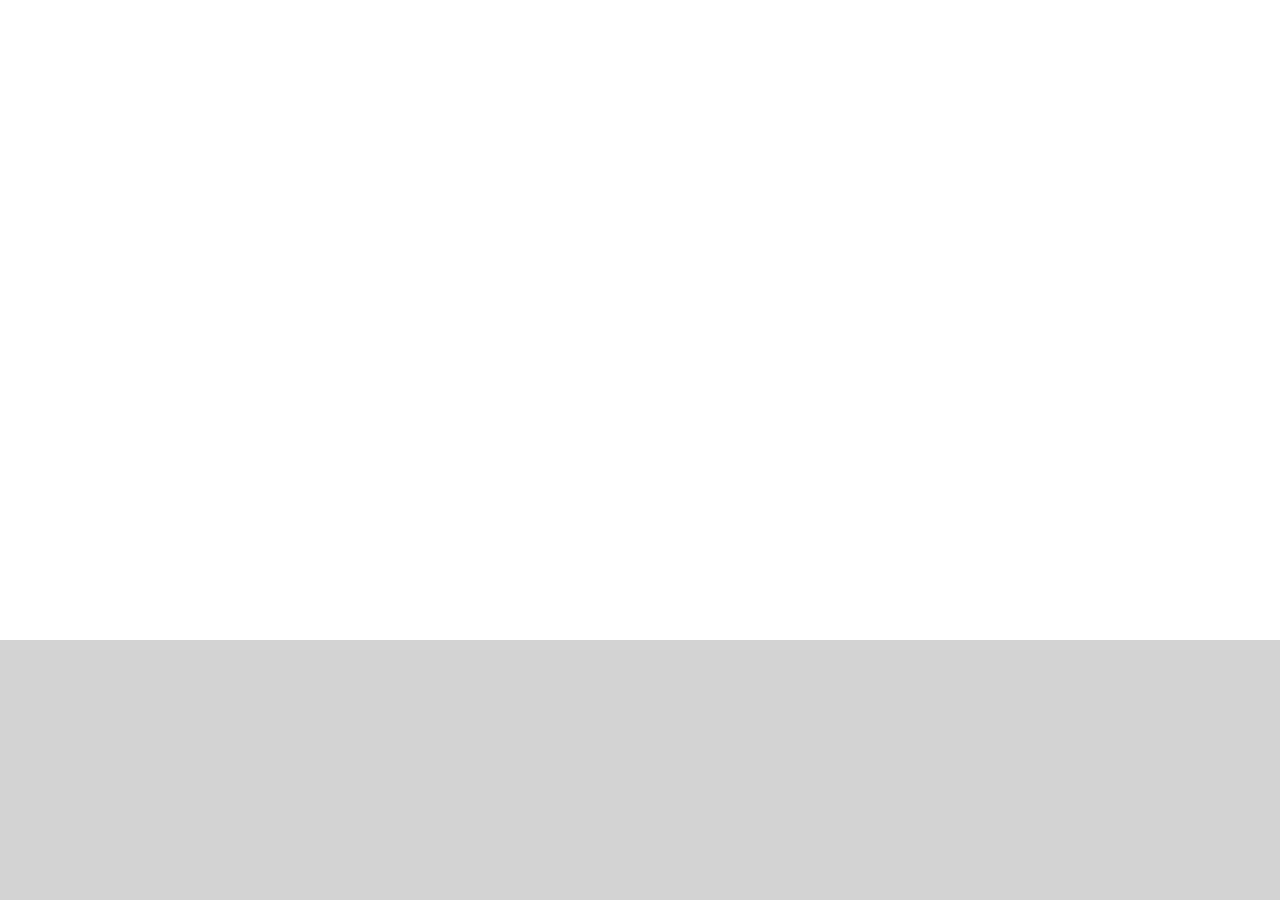
==== webspecimen/index.html @ 0422b478 "webspecimen" ====
<!DOCTYPE html>
<html>
  <head>
    <meta charset=utf-8 />
    <title>Avara Specimen</title>
    <link rel="stylesheet" type="text/css" href="css/reset.css" />
    <link rel="stylesheet" type="text/css" href="css/main.css" />
    <script type="text/javascript" src="js/paper.js"></script>
  </head>
  <body>
  	<canvas id="myCanvas" resize></canvas>
  </body>

<svg
   xmlns:dc="http://purl.org/dc/elements/1.1/"
   xmlns:cc="http://creativecommons.org/ns#"
   xmlns:rdf="http://www.w3.org/1999/02/22-rdf-syntax-ns#"
   xmlns:svg="http://www.w3.org/2000/svg"
   xmlns="http://www.w3.org/2000/svg"
   version="1.1"
   id="avara"
   viewBox="0 0 815.35223 238.87865"
   height="67.416862mm"
   width="230.11052mm">
  <defs
     id="defs4" />
  <metadata
     id="metadata7">
    <rdf:RDF>
      <cc:Work
         rdf:about="">
        <dc:format>image/svg+xml</dc:format>
        <dc:type
           rdf:resource="http://purl.org/dc/dcmitype/StillImage" />
        <dc:title></dc:title>
      </cc:Work>
    </rdf:RDF>
  </metadata>

    <path
       d="m 10.356785,549.50506 -67.499659,0 22.499886,-22.75035 67.49966,-182.00277 0,-11.37518 22.499886,-22.75035 78.749602,216.1283 22.49989,22.75035 -67.499662,0 11.249942,-22.75035 -16.031167,-45.50069 -80.4370944,0 -16.0311696,45.50069 22.499886,22.75035 z m 33.74983,-182.00277 -36.2810663,102.37656 72.2808853,0 -35.999819,-102.37656 z"
       style="font-style:normal;font-variant:normal;font-weight:bold;font-stretch:normal;font-size:medium;line-height:125%;font-family:AvaraTwo;-inkscape-font-specification:'AvaraTwo Bold';text-align:start;writing-mode:lr-tb;text-anchor:start;fill:#000000;fill-opacity:1;stroke:none;stroke-width:1;stroke-linecap:butt;stroke-linejoin:miter;stroke-miterlimit:0;stroke-dasharray:none;stroke-dashoffset:0;stroke-opacity:1"
       id="path4462" />
    <path
       d="m 226.53968,549.50506 -22.49989,0 -44.99977,-125.1269 -22.49989,-22.75035 78.74961,0 -22.49989,22.75035 33.74983,91.00138 33.74983,-91.00138 -22.49988,-22.75035 67.49965,0 -22.49988,22.75035 -44.99977,102.37655 -11.24995,22.75035 z"
       style="font-style:normal;font-variant:normal;font-weight:bold;font-stretch:normal;font-size:medium;line-height:125%;font-family:AvaraTwo;-inkscape-font-specification:'AvaraTwo Bold';text-align:start;writing-mode:lr-tb;text-anchor:start;fill:#000000;fill-opacity:1;stroke:none;stroke-width:1;stroke-linecap:butt;stroke-linejoin:miter;stroke-miterlimit:0;stroke-dasharray:none;stroke-dashoffset:0;stroke-opacity:1"
       id="path4464" />
    <path
       d="m 373.92902,390.25263 44.99977,11.37518 11.24995,22.75035 0,102.37655 22.49989,-11.37517 0,11.37517 -22.49989,22.75035 -11.24995,0 -11.24994,-22.75035 -33.74983,22.75035 -22.49989,0 -22.49988,-11.37517 -22.49989,-34.12553 11.24995,-34.12551 22.49989,-11.37518 56.24971,-11.37517 0,-22.75034 -11.24994,-11.37518 -22.49989,0 -11.24995,22.75035 -22.49988,-22.75035 44.99977,-22.75035 z m 22.49989,68.25104 -44.99978,22.75035 -11.24993,22.75034 22.49988,34.12553 22.49989,-11.37518 11.24994,-22.75035 0,-45.50069 z"
       style="font-style:normal;font-variant:normal;font-weight:bold;font-stretch:normal;font-size:medium;line-height:125%;font-family:AvaraTwo;-inkscape-font-specification:'AvaraTwo Bold';text-align:start;writing-mode:lr-tb;text-anchor:start;fill:#000000;fill-opacity:1;stroke:none;stroke-width:1;stroke-linecap:butt;stroke-linejoin:miter;stroke-miterlimit:0;stroke-dasharray:none;stroke-dashoffset:0;stroke-opacity:1"
       id="path4466" />
    <path
       d="m 530.33211,390.25263 -11.24994,45.5007 0,11.37517 33.74983,-45.50069 22.49988,-11.37518 22.49989,11.37518 0,22.75035 -22.49989,34.12551 -11.24994,0 0,-34.12551 -11.24994,0 -22.49989,22.75034 0,79.62621 22.49989,22.75035 -78.7496,0 22.49989,-22.75035 0,-102.37655 -33.74984,-11.37518 67.49966,-22.75035 z"
       style="font-style:normal;font-variant:normal;font-weight:bold;font-stretch:normal;font-size:medium;line-height:125%;font-family:AvaraTwo;-inkscape-font-specification:'AvaraTwo Bold';text-align:start;writing-mode:lr-tb;text-anchor:start;fill:#000000;fill-opacity:1;stroke:none;stroke-width:1;stroke-linecap:butt;stroke-linejoin:miter;stroke-miterlimit:0;stroke-dasharray:none;stroke-dashoffset:0;stroke-opacity:1"
       id="path4468" />
    <path
       d="m 679.45978,390.25263 44.99977,11.37518 11.24995,22.75035 0,102.37655 22.49988,-11.37517 0,11.37517 -22.49988,22.75035 -11.24995,0 -11.24994,-22.75035 -33.74983,22.75035 -22.49989,0 -22.49988,-11.37517 -22.49989,-34.12553 11.24995,-34.12551 22.49988,-11.37518 56.24971,-11.37517 0,-22.75034 -11.24993,-11.37518 -22.49989,0 -11.24995,22.75035 -22.49988,-22.75035 44.99977,-22.75035 z m 22.49988,68.25104 -44.99977,22.75035 -11.24994,22.75034 22.49989,34.12553 22.49989,-11.37518 11.24993,-22.75035 0,-45.50069 z"
       style="font-style:normal;font-variant:normal;font-weight:bold;font-stretch:normal;font-size:medium;line-height:125%;font-family:AvaraTwo;-inkscape-font-specification:'AvaraTwo Bold';text-align:start;writing-mode:lr-tb;text-anchor:start;fill:#000000;fill-opacity:1;stroke:none;stroke-width:1;stroke-linecap:butt;stroke-linejoin:miter;stroke-miterlimit:0;stroke-dasharray:none;stroke-dashoffset:0;stroke-opacity:1"
       id="path4470" />

</svg>

  <script type="text/paperscript" canvas="myCanvas" src="js/animate.js"></script>
</html>
---- webspecimen/css/main.css ----
body{
	font:20px/1.1em arial, sans-serif;
	background:lightgray;
}
canvas{
	width:100%;
	height:auto;
	background:white;
	margin:0 auto;
	display:block;
}
svg{
	display:none;
}
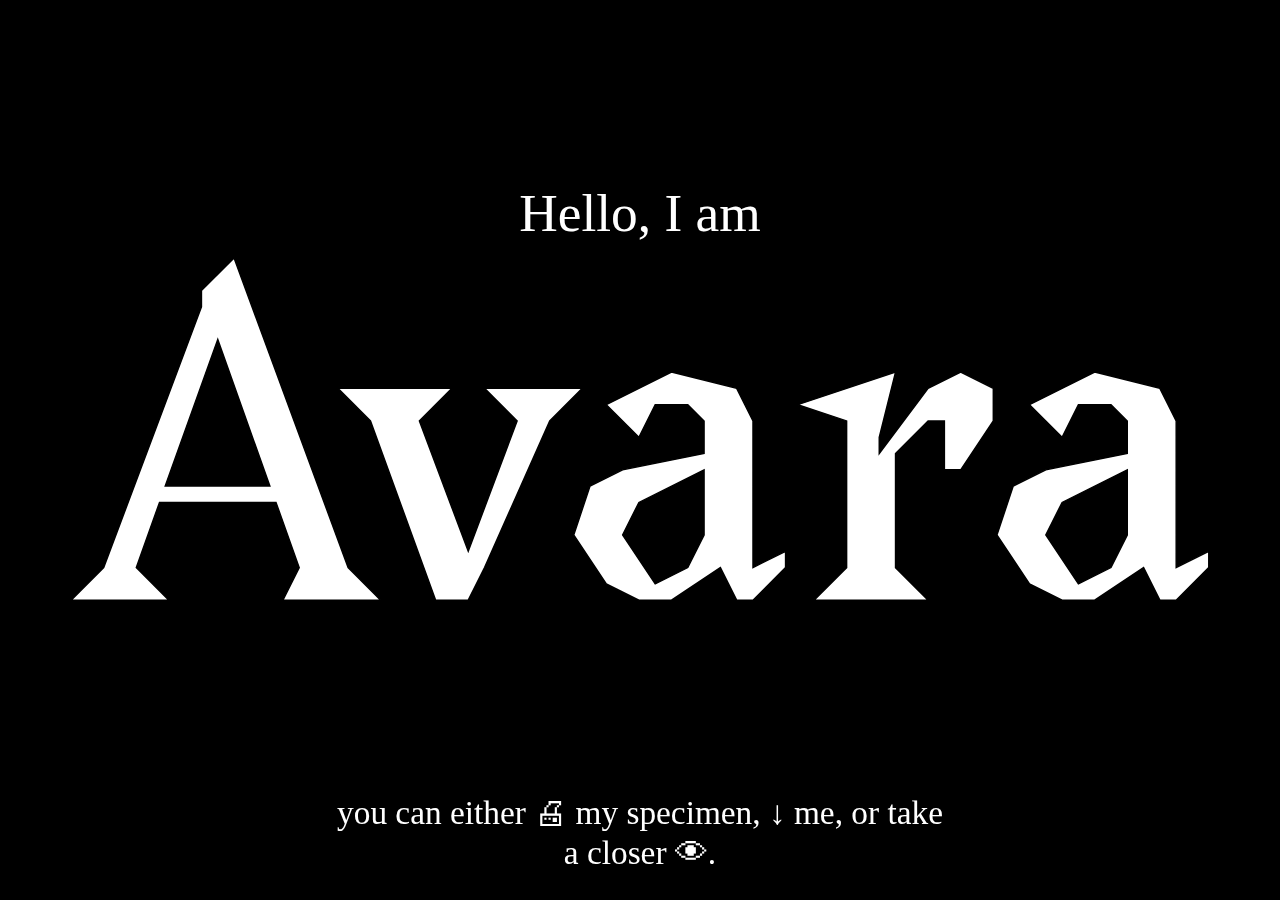
==== commit 40765707: "stupid mistake" ====
--- a/webspecimen/index.html
+++ b/webspecimen/index.html
@@ -1,64 +1,80 @@
 <!DOCTYPE html>
 <html>
+<!--
+Développé par   Raphaël Bastide
+                Lucas Le Bihan
+avec l'aide de  Hugo Piquemal
+-->
   <head>
     <meta charset=utf-8 />
     <title>Avara Specimen</title>
+    <meta name="description" content="Open source curveless font" />
+    <link rel="icon" type="image/png" href="img/favicon.png">
+    <meta property="og:type" content="website" />
+    <meta property="og:image" itemprop="image primaryImageOfPage" content="img/icon.png" />
     <link rel="stylesheet" type="text/css" href="css/reset.css" />
     <link rel="stylesheet" type="text/css" href="css/main.css" />
-    <script type="text/javascript" src="js/paper.js"></script>
   </head>
   <body>
-  	<canvas id="myCanvas" resize></canvas>
+    <div id="head" class="screen">Hello, I am</div>
+    <div id="specimenright" class="print">
+      abcdefghijklm<br>nopqrstuvwxyz<br>ABCDEFGHIJKLMNOPQRSTUVWXYZ<br>1234567890<br>
+    </div>
+       <div id="specimenleft" class="print">
+      ÉéÈèÏïÀàÇçÂâùÙÔôÑñ@?!§(•){÷}[/] …*$€£Ƀ&&cent;®©¶&frac12;&frac14;&frac34;&times;-_—–&#xFB00;&#xFB01;&#xFB02;&#xFB03;&#xFB04;fbfhfkqjœæ&dagger;&Dagger;<br>&#128424;&#128065;&#8595; <br>
+    </div>
+      <div id="credits" class="print">
+        Avara Open Source Typeface
+    </div>
+    <div id="web" class="print">
+        &#128065;, &#128424; & &#8595; on raphaelbastide.com/avara
+    </div>
+    <div id="comandes" contenteditable spellcheck=false class="screen">
+    you can either
+    <a class="print-button" onClick="window.print()">&#128424;</a> my specimen, <a class="print-button" href="https://github.com/raphaelbastide/Avara/archive/master.zip">&#8595;</a> me, or take a closer <a class="print-button" href="https://github.com/raphaelbastide/Avara">&#128065;</a>.
+    </div>
+    <div id="svg-container">
+<svg
+    xmlns="http://www.w3.org/2000/svg"
+    version="1.1"
+    viewBox="-50 -40 900 350"
+    id="avara">
+
+    <defs>
+        <rect id="point-handle"
+            x="-3" y="-3" width="6" height="6"
+            stroke-width="1"
+            fill="#ffffff"
+            fill-opacity="1"
+            stroke="rgb(110, 50, 255)"/>
+    </defs>
+
+    <style>
+        path {
+          fill: white;
+          stroke: black;
+          stroke-width: 1 px;
+          fill-rule: nonzero;
+        }
+    </style>
+
+    <path d="M 68.739,240.591 0,240.591 22.914,217.676 91.654,34.37 91.654,22.914 114.567,0 194.764,217.676 217.676,240.591
+      148.937,240.591 160.393,217.676 144.068,171.852 62.153,171.852 45.827,217.676 z M 103.11,57.284 66.162,160.395 139.771,160.395 z"/>
+    <path d="M 279.241,240.591 256.327,240.591 210.502,114.568 187.587,91.654 267.783,91.654 244.871,114.568 279.241,206.22
+      313.61,114.568 290.698,91.654 359.437,91.654 336.524,114.568 290.698,217.676 z"/>
+    <path d="M 422.148,80.198 467.976,91.654 479.434,114.568 479.434,217.676 502.345,206.22 502.345,217.676 479.434,240.591
+      467.976,240.591 456.519,217.676 422.148,240.591 399.235,240.591 376.322,229.134 353.408,194.764 364.865,160.395 387.78,148.938
+      445.062,137.479 445.062,114.568 433.606,103.11 410.692,103.11 399.235,126.022 376.322,103.11 z M 445.062,148.938 399.235,171.852 387.78,194.764 410.692,229.134 433.606,217.676 445.062,194.764 z"/>
+    <path d="M 579.665,80.198 568.207,126.022 568.207,137.479 602.577,91.654 625.491,80.198 648.403,91.654 648.403,114.568
+      625.491,148.938 614.035,148.938 614.035,114.568 602.577,114.568 579.665,137.479 579.665,217.676 602.577,240.591
+      522.381,240.591 545.293,217.676 545.293,114.568 510.924,103.11 z"/>
+    <path d="M 719.71,80.198 765.537,91.654 776.994,114.568 776.994,217.676 799.906,206.22 799.906,217.676 776.994,240.591
+      765.537,240.591 754.08,217.676 719.71,240.591 696.796,240.591 673.884,229.134 650.97,194.764 662.427,160.395 685.341,148.938
+      742.623,137.479 742.623,114.568 731.168,103.11 708.254,103.11 696.796,126.022 673.884,103.11 z M 742.623,148.938 696.796,171.852 685.341,194.764 708.254,229.134 731.168,217.676 742.623,194.764 z"/>
+
+      </svg>
+    </div>
+    <script src="js/snap.svg-min.js"></script>
+    <script src="js/main.js"></script>
   </body>
-
-<svg
-   xmlns:dc="http://purl.org/dc/elements/1.1/"
-   xmlns:cc="http://creativecommons.org/ns#"
-   xmlns:rdf="http://www.w3.org/1999/02/22-rdf-syntax-ns#"
-   xmlns:svg="http://www.w3.org/2000/svg"
-   xmlns="http://www.w3.org/2000/svg"
-   version="1.1"
-   id="avara"
-   viewBox="0 0 815.35223 238.87865"
-   height="67.416862mm"
-   width="230.11052mm">
-  <defs
-     id="defs4" />
-  <metadata
-     id="metadata7">
-    <rdf:RDF>
-      <cc:Work
-         rdf:about="">
-        <dc:format>image/svg+xml</dc:format>
-        <dc:type
-           rdf:resource="http://purl.org/dc/dcmitype/StillImage" />
-        <dc:title></dc:title>
-      </cc:Work>
-    </rdf:RDF>
-  </metadata>
-
-    <path
-       d="m 10.356785,549.50506 -67.499659,0 22.499886,-22.75035 67.49966,-182.00277 0,-11.37518 22.499886,-22.75035 78.749602,216.1283 22.49989,22.75035 -67.499662,0 11.249942,-22.75035 -16.031167,-45.50069 -80.4370944,0 -16.0311696,45.50069 22.499886,22.75035 z m 33.74983,-182.00277 -36.2810663,102.37656 72.2808853,0 -35.999819,-102.37656 z"
-       style="font-style:normal;font-variant:normal;font-weight:bold;font-stretch:normal;font-size:medium;line-height:125%;font-family:AvaraTwo;-inkscape-font-specification:'AvaraTwo Bold';text-align:start;writing-mode:lr-tb;text-anchor:start;fill:#000000;fill-opacity:1;stroke:none;stroke-width:1;stroke-linecap:butt;stroke-linejoin:miter;stroke-miterlimit:0;stroke-dasharray:none;stroke-dashoffset:0;stroke-opacity:1"
-       id="path4462" />
-    <path
-       d="m 226.53968,549.50506 -22.49989,0 -44.99977,-125.1269 -22.49989,-22.75035 78.74961,0 -22.49989,22.75035 33.74983,91.00138 33.74983,-91.00138 -22.49988,-22.75035 67.49965,0 -22.49988,22.75035 -44.99977,102.37655 -11.24995,22.75035 z"
-       style="font-style:normal;font-variant:normal;font-weight:bold;font-stretch:normal;font-size:medium;line-height:125%;font-family:AvaraTwo;-inkscape-font-specification:'AvaraTwo Bold';text-align:start;writing-mode:lr-tb;text-anchor:start;fill:#000000;fill-opacity:1;stroke:none;stroke-width:1;stroke-linecap:butt;stroke-linejoin:miter;stroke-miterlimit:0;stroke-dasharray:none;stroke-dashoffset:0;stroke-opacity:1"
-       id="path4464" />
-    <path
-       d="m 373.92902,390.25263 44.99977,11.37518 11.24995,22.75035 0,102.37655 22.49989,-11.37517 0,11.37517 -22.49989,22.75035 -11.24995,0 -11.24994,-22.75035 -33.74983,22.75035 -22.49989,0 -22.49988,-11.37517 -22.49989,-34.12553 11.24995,-34.12551 22.49989,-11.37518 56.24971,-11.37517 0,-22.75034 -11.24994,-11.37518 -22.49989,0 -11.24995,22.75035 -22.49988,-22.75035 44.99977,-22.75035 z m 22.49989,68.25104 -44.99978,22.75035 -11.24993,22.75034 22.49988,34.12553 22.49989,-11.37518 11.24994,-22.75035 0,-45.50069 z"
-       style="font-style:normal;font-variant:normal;font-weight:bold;font-stretch:normal;font-size:medium;line-height:125%;font-family:AvaraTwo;-inkscape-font-specification:'AvaraTwo Bold';text-align:start;writing-mode:lr-tb;text-anchor:start;fill:#000000;fill-opacity:1;stroke:none;stroke-width:1;stroke-linecap:butt;stroke-linejoin:miter;stroke-miterlimit:0;stroke-dasharray:none;stroke-dashoffset:0;stroke-opacity:1"
-       id="path4466" />
-    <path
-       d="m 530.33211,390.25263 -11.24994,45.5007 0,11.37517 33.74983,-45.50069 22.49988,-11.37518 22.49989,11.37518 0,22.75035 -22.49989,34.12551 -11.24994,0 0,-34.12551 -11.24994,0 -22.49989,22.75034 0,79.62621 22.49989,22.75035 -78.7496,0 22.49989,-22.75035 0,-102.37655 -33.74984,-11.37518 67.49966,-22.75035 z"
-       style="font-style:normal;font-variant:normal;font-weight:bold;font-stretch:normal;font-size:medium;line-height:125%;font-family:AvaraTwo;-inkscape-font-specification:'AvaraTwo Bold';text-align:start;writing-mode:lr-tb;text-anchor:start;fill:#000000;fill-opacity:1;stroke:none;stroke-width:1;stroke-linecap:butt;stroke-linejoin:miter;stroke-miterlimit:0;stroke-dasharray:none;stroke-dashoffset:0;stroke-opacity:1"
-       id="path4468" />
-    <path
-       d="m 679.45978,390.25263 44.99977,11.37518 11.24995,22.75035 0,102.37655 22.49988,-11.37517 0,11.37517 -22.49988,22.75035 -11.24995,0 -11.24994,-22.75035 -33.74983,22.75035 -22.49989,0 -22.49988,-11.37517 -22.49989,-34.12553 11.24995,-34.12551 22.49988,-11.37518 56.24971,-11.37517 0,-22.75034 -11.24993,-11.37518 -22.49989,0 -11.24995,22.75035 -22.49988,-22.75035 44.99977,-22.75035 z m 22.49988,68.25104 -44.99977,22.75035 -11.24994,22.75034 22.49989,34.12553 22.49989,-11.37518 11.24993,-22.75035 0,-45.50069 z"
-       style="font-style:normal;font-variant:normal;font-weight:bold;font-stretch:normal;font-size:medium;line-height:125%;font-family:AvaraTwo;-inkscape-font-specification:'AvaraTwo Bold';text-align:start;writing-mode:lr-tb;text-anchor:start;fill:#000000;fill-opacity:1;stroke:none;stroke-width:1;stroke-linecap:butt;stroke-linejoin:miter;stroke-miterlimit:0;stroke-dasharray:none;stroke-dashoffset:0;stroke-opacity:1"
-       id="path4470" />
-
-</svg>
-
-  <script type="text/paperscript" canvas="myCanvas" src="js/animate.js"></script>
 </html>
--- a/webspecimen/css/main.css
+++ b/webspecimen/css/main.css
@@ -1,14 +1,199 @@
-body{
-	font:20px/1.1em arial, sans-serif;
-	background:lightgray;
+@font-face {
+    font-family: 'avarabold';
+    src: url('font/avara.eot');
+    src: url('font/avara.eot?#iefix') format('embedded-opentype'),
+         url('font/avara.woff2') format('woff2'),
+         url('font/avara.woff') format('woff'),
+         url('font/avara.ttf') format('truetype'),
+         url('font/avara.svg#avarabold') format('svg');
+    font-weight: normal;
+    font-style: normal;
+
+} 
+h1{
+	font-size: 20pt;     
+	line-height: 40pt;     
+	display: inline-block;
+} 
+html,body{     
+	font:20px/1.1em arial, sans-serif;     
+	width: 100%;
+	height: 100%;     
+	background-color: black; } 
+
+::selection {background: rgb(110, 50, 255);} 
+::-moz-selection {background:rgb(110, 50, 255); }
+.print{display: none;}
+.print-button {     
+	width: auto;     
+	height: auto;     
+	font-family: 'avarabold';     
+	font-size: 25pt;     
+	line-height: 30pt;     
+	color:#ffffff;     
+	background-color: transparent;     
+	border:none;
+	cursor:pointer; } 
+.print-button:hover{color:rgb(110, 50, 255);} 
+#comandes{     
+	width:100%;     
+	height: auto;     
+	position: absolute;     
+	font-size: 25pt;     
+	line-height: 30pt;     
+	color: #ffffff;     
+	font-family: 'avarabold';     
+	text-align: center;      
+	padding-left: 25%;     
+	padding-right: 25%;     
+	bottom:3%;
+	z-index: 10;
+	-webkit-box-sizing: border-box;     
+	-moz-box-sizing: border-box;     
+	box-sizing: border-box; 
+} 
+#head{     
+	width: 100%;     
+	height: auto;     
+	position:absolute;     
+	font-size: 40pt;     
+	line-height: 50pt;     
+	color: #ffffff;
+	font-family: 'avarabold';     
+	text-align: center;      
+	padding-left: 15%;
+	padding-right: 15%;     
+	top:20%;    
+	-webkit-box-sizing:border-box;     
+	-moz-box-sizing:border-box;     
+	box-sizing:border-box; } 
+
+svg {
+     position: absolute;
+     margin: auto;
+     top:0;right:0;bottom:0;left:0;
+     width: 100%;
+     height: 100%;
 }
-canvas{
-	width:100%;
-	height:auto;
-	background:white;
-	margin:0 auto;
-	display:block;
+path {
+ fill: #FFF;
+ stroke: #000;
+ fill-rule: nonzero;
+ mix-blend-mode: difference;
 }
-svg{
-	display:none;
+
+a{text-decoration:none; } 
+
+@media print { 
+@page {size:210mm 297mm;} 
+html,body{margin:0;padding:0;}
+ 
+ #credits{
+ 	width: 8cm;
+ 	height: 10cm;
+ 	bottom:1cm; 
+ 	right: 12cm;
+	color: rgb(110, 50, 255);
+	font-family: 'avarabold';
+	font-size: 12pt;
+	line-height: 25pt;
+	position: absolute;
+	display: block;
+	-webkit-transform: rotate(-90deg);
+ 	-webkit-transform-origin: 50% 50%;
+ 	-moz-transform: rotate(-90deg);
+ 	-moz-transform-origin: 50% 50%;
 }
+#point-handle {
+    stroke-width:0;
+    fill:none;
+    fill-opacity:0;
+}
+path {
+ fill-opacity:0;
+ stroke: #000;
+  mix-blend-mode: normal;
+}
+#avara{
+	margin-right: 0.5cm;
+	-webkit-transform: rotate(-90deg);
+ 	-webkit-transform-origin: 50% 50%;
+ 	-moz-transform: rotate(-90deg);
+ 	-moz-transform-origin: 50% 50%;
+}
+#web{
+ 	width: 10cm;
+ 	height: 10cm;
+ 	bottom:20cm;
+ 	right: 11cm;
+	color: rgb(110, 50, 255);
+	font-family: 'avarabold';
+	font-size: 12pt;
+	line-height: 25pt;
+	position: absolute;
+	display: block;
+	-webkit-transform: rotate(-90deg);
+ 	-webkit-transform-origin: 50% 50%;
+ 	-moz-transform: rotate(-90deg);
+ 	-moz-transform-origin: 50% 50%;
+}
+#specimenleft {
+ 	position: absolute;
+	width: 8cm;
+	height: 10cm;
+	font-family: 'avarabold';
+	color: rgb(110, 50, 255);
+	text-align: center;
+	font-size: 20pt;
+	line-height: 30pt;
+	right: -3cm;
+	bottom:19cm;
+	background-color: transparent;
+	z-index: 1;
+	word-break: break-all;
+	-moz-font-feature-settings:"dlig=1";
+	-moz-font-feature-settings:"dlig";
+	-ms-font-feature-settings:"dlig";
+	-o-font-feature-settings:"dlig";
+	-webkit-font-feature-settings: "dlig";
+	font-feature-settings:"dlig";
+	-webkit-box-sizing: border-box;
+    -moz-box-sizing: border-box;
+    box-sizing: border-box;
+    display: inline-block;
+    -webkit-transform: rotate(-90deg);
+ 	-webkit-transform-origin: 50% 50%;
+ 	-moz-transform: rotate(-90deg);
+ 	-moz-transform-origin: 50% 50%;
+}
+#specimenright {
+ 	position: absolute;
+	width: 8cm;
+	height: 10cm;
+	font-family: 'avarabold';
+	font-size: 20pt;
+	color: rgb(110, 50, 255);	
+	text-align: center;
+	line-height: 30pt;
+	background-color: transparent;
+	z-index: 1;
+	right: -3cm;
+	bottom:1cm;
+	word-break: break-all;
+	-moz-font-feature-settings:"dlig=1";
+	-moz-font-feature-settings:"dlig";
+	-ms-font-feature-settings:"dlig";
+	-o-font-feature-settings:"dlig";
+	-webkit-font-feature-settings: "dlig";
+	font-feature-settings:"dlig";
+	-webkit-box-sizing: border-box;
+    -moz-box-sizing: border-box;
+    box-sizing: border-box;
+    display: inline-block;
+	-webkit-transform: rotate(-90deg);
+ 	-webkit-transform-origin: 50% 50%;
+ 	-moz-transform: rotate(-90deg);
+ 	-moz-transform-origin: 50% 50%;
+}
+.screen{display: none}
+}